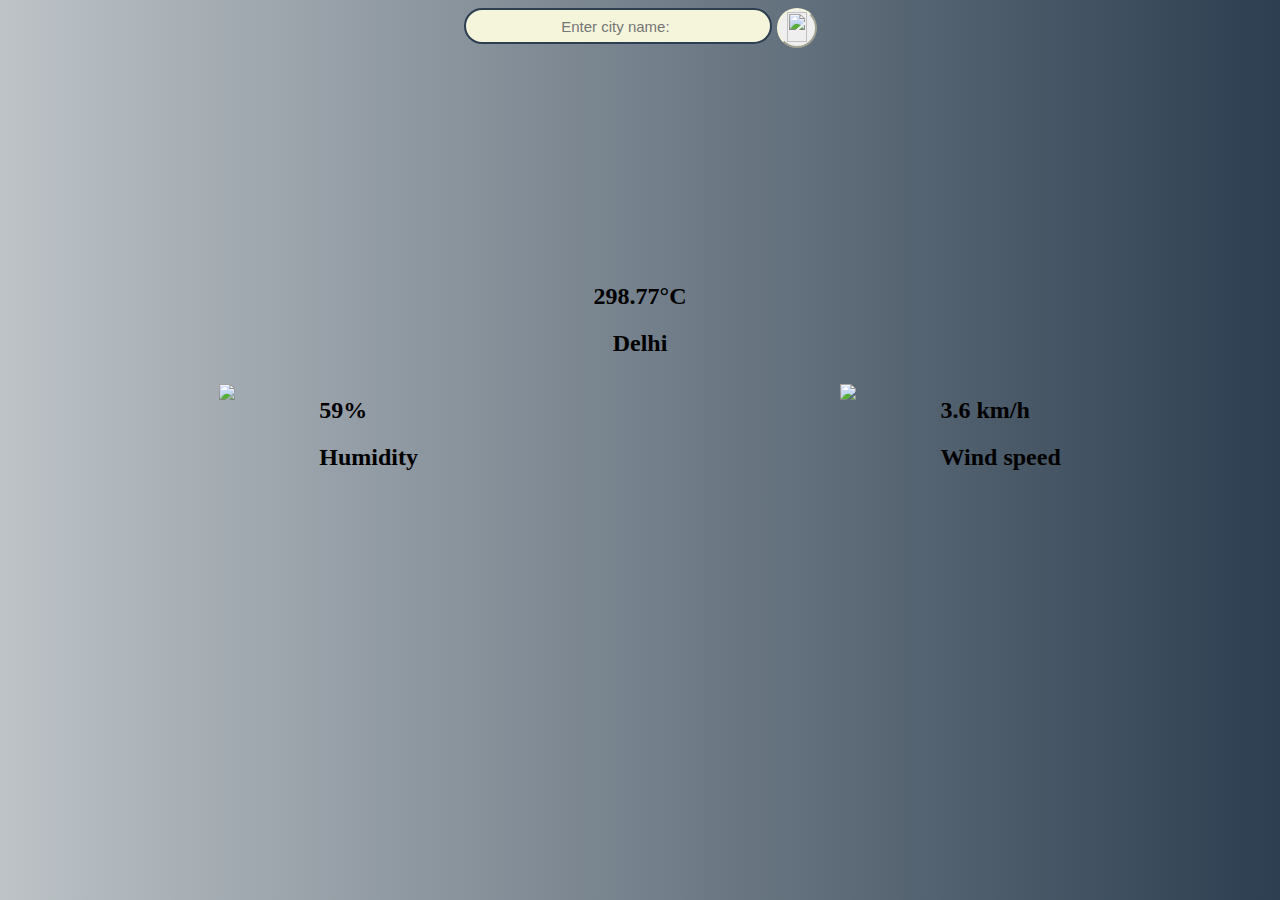
==== day21.html @ 84c10d7a "Add files via upload" ====
<!DOCTYPE html>
<html lang="en">
<head>
    <meta charset="UTF-8">
    <meta name="viewport" content="width=device-width, initial-scale=1.0">
    <title>Weather app</title>
    <link rel="stylesheet" href="day21.css">
</head>
<body>
    
    <form id="form">
        <input type="text" placeholder="Enter city name: " name="city" id="city">
        <button>
            <img src="./weather-app-img/images/search.png">
        </button>
    </form>
    <div id="weatherImage">
    </div>
    <h2 id="temperature">298.77°C</h2>
    <h2 id="city-name">Delhi</h2>
    <div class="temp">
      <div class="humidity">
        <div class="humimg">
            <img src="./weather-app-img/images/humidity.png">
        </div>
        <div id="humdata">
            <h2 id="hdata">59%</h2>
            <h2>Humidity</h2>
        </div>
       </div>
      <div class="windSpeed">
        <div class="windimg">
            <img src="./weather-app-img/images/wind.png">
        </div>
        <div id="windata">
            <h2 id="wdata">3.6 km/h</h2>
            <h2>Wind speed</h2>
        </div>
      </div>
    </div>
    <script src="day21.js"></script>
    
</body>
</html>
---- day21.css ----
body{
    background: linear-gradient(to right,#bdc3c7,#2c3e50);
}
#form{
    display: flex;
    justify-content: center;
}
#form #city{
    height:30px;
    width:300px;
    border:2px solid #2c3e50;
    border-radius:20px;
    outline:none;
    font-size:15px;
    background-color: Beige;
    text-align: center;
}
#form button img{
    height:30px;
    width:20px;
}
#form button{
    margin-left: 5px;
    background-color: Sand ;
    height:40px;
    width:40px;
    border-radius:50%;
    outline: none;
    border-color:Beige ;
}
#city-name,#temperature{
    text-align:center;
}
.temp {
    display: flex;
    justify-content: space-around;
}
.temp .humidity,.temp .windSpeed{
    display:flex;
    align-items: center;
}
.temp .humidity .humimg,
.temp .windSpeed .windimg{
    margin-top:0;
    height:100px;
    width:100px;
}
#weatherImage{
    margin-top:15px;
    width:200px;
    height:200px;
    background-image: url("weather-app-img/images/haze.png");
    background-size: cover;
    margin-left:42%;
}
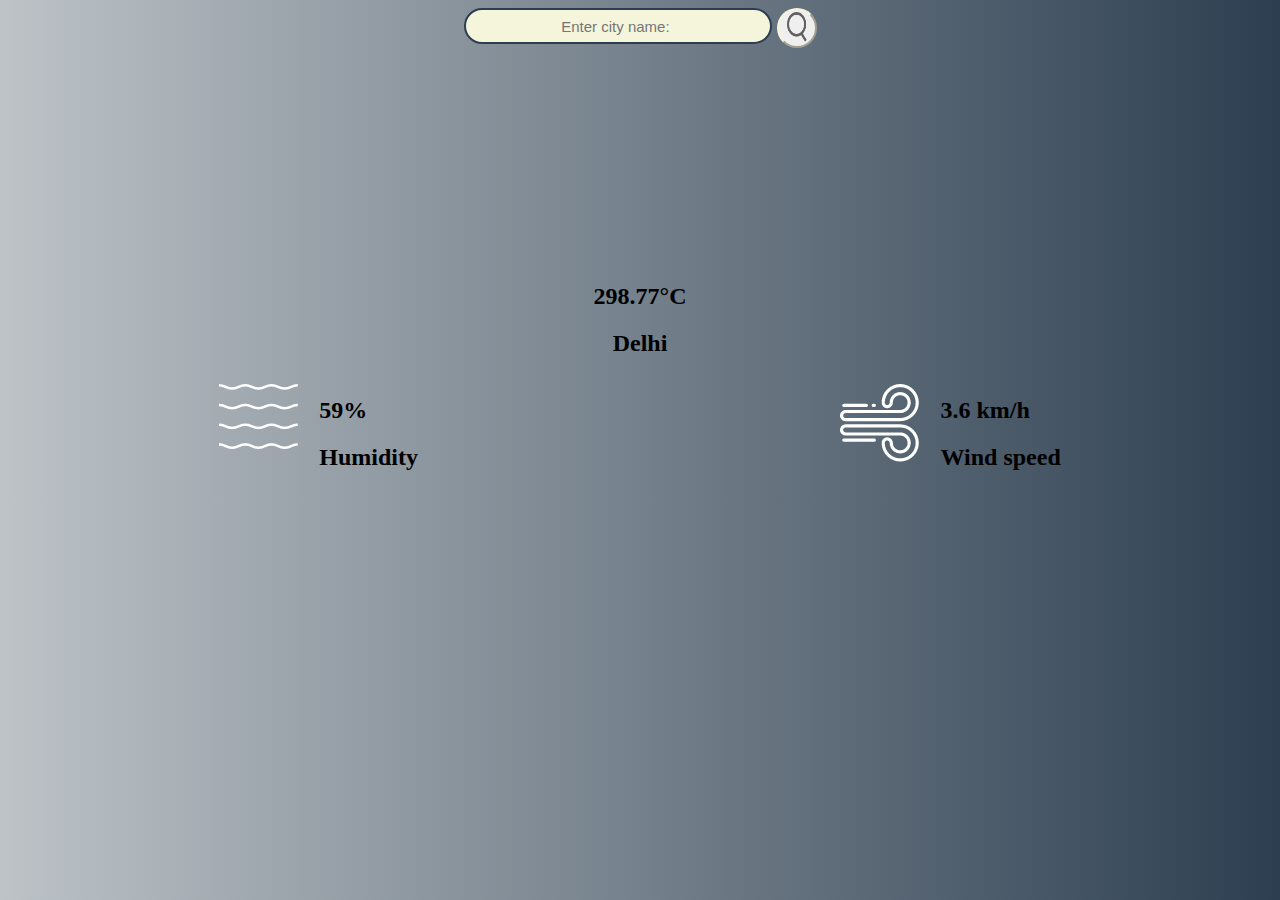
==== commit 9137d5ca: "Update day21.html" ====
--- a/day21.html
+++ b/day21.html
@@ -11,7 +11,7 @@
     <form id="form">
         <input type="text" placeholder="Enter city name: " name="city" id="city">
         <button>
-            <img src="./weather-app-img/images/search.png">
+            <img src="./search.png">
         </button>
     </form>
     <div id="weatherImage">
@@ -21,7 +21,7 @@
     <div class="temp">
       <div class="humidity">
         <div class="humimg">
-            <img src="./weather-app-img/images/humidity.png">
+            <img src="./humidity.png">
         </div>
         <div id="humdata">
             <h2 id="hdata">59%</h2>
@@ -30,7 +30,7 @@
        </div>
       <div class="windSpeed">
         <div class="windimg">
-            <img src="./weather-app-img/images/wind.png">
+            <img src="./wind.png">
         </div>
         <div id="windata">
             <h2 id="wdata">3.6 km/h</h2>
@@ -41,4 +41,4 @@
     <script src="day21.js"></script>
     
 </body>
-</html>+</html>
